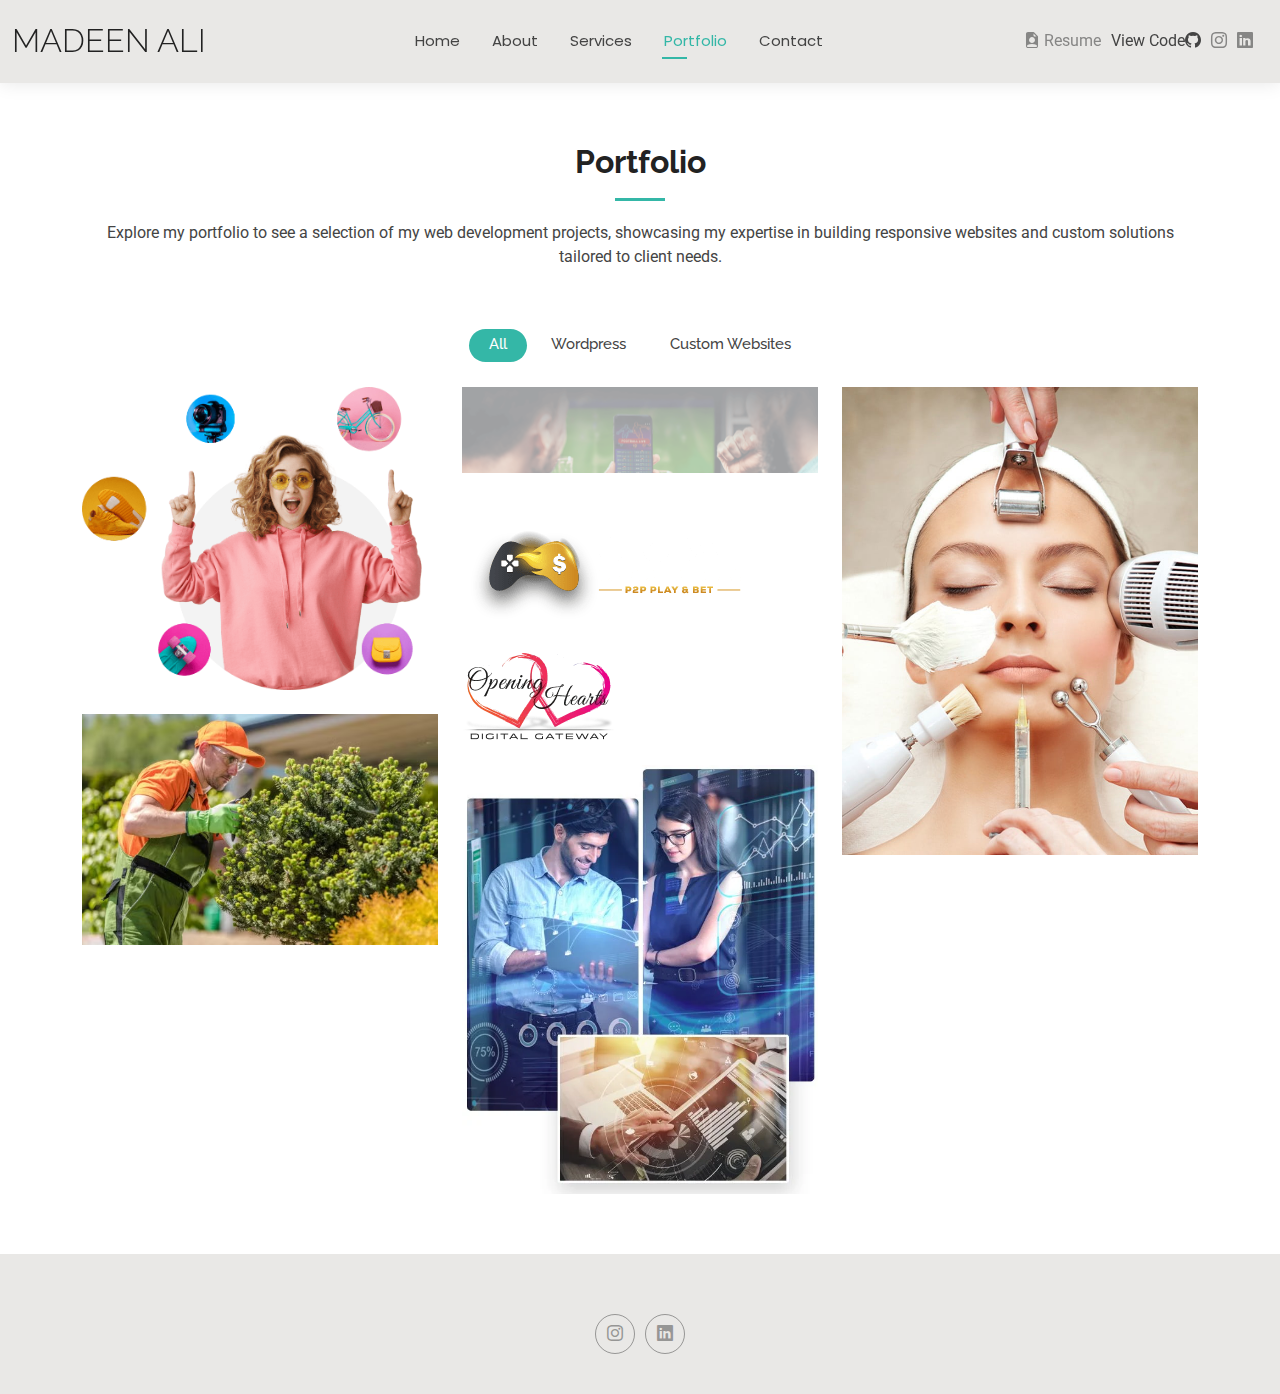
==== portfolio.html @ 338047e7 "Add files via upload" ====
<!DOCTYPE html>
<html lang="en">

<head>
  <meta charset="utf-8">
  <meta content="width=device-width, initial-scale=1.0" name="viewport">
  <title>Portfolio - Madeen Ali</title>
  <link href="https://fonts.googleapis.com" rel="preconnect">
  <link href="https://fonts.gstatic.com" rel="preconnect" crossorigin>
  <link
    href="https://fonts.googleapis.com/css2?family=Roboto:ital,wght@0,100;0,300;0,400;0,500;0,700;0,900;1,100;1,300;1,400;1,500;1,700;1,900&family=Poppins:ital,wght@0,100;0,200;0,300;0,400;0,500;0,600;0,700;0,800;0,900;1,100;1,200;1,300;1,400;1,500;1,600;1,700;1,800;1,900&family=Raleway:ital,wght@0,100;0,200;0,300;0,400;0,500;0,600;0,700;0,800;0,900;1,100;1,200;1,300;1,400;1,500;1,600;1,700;1,800;1,900&display=swap"
    rel="stylesheet">
  <link href="assets/vendor/bootstrap/css/bootstrap.min.css" rel="stylesheet">
  <link href="assets/vendor/bootstrap-icons/bootstrap-icons.css" rel="stylesheet">
  <link href="assets/vendor/aos/aos.css" rel="stylesheet">
  <link href="assets/vendor/swiper/swiper-bundle.min.css" rel="stylesheet">
  <link href="assets/vendor/glightbox/css/glightbox.min.css" rel="stylesheet">
  <link href="assets/css/main.css" rel="stylesheet">
</head>

<body class="portfolio-page">

  <header id="header" class="header d-flex align-items-center light-background sticky-top">
    <div class="container-fluid position-relative d-flex align-items-center justify-content-between">

      <a href="index.html" class="logo d-flex align-items-center me-auto me-xl-0">
        <h1 class="sitename">Madeen Ali</h1>
      </a>

      <nav id="navmenu" class="navmenu">
        <ul>
          <li><a href="index.html">Home</a></li>
          <li><a href="about.html">About</a></li>
          <li><a href="services.html">Services</a></li>
          <li><a href="portfolio.html" class="active">Portfolio</a></li>
          <li><a href="contact.html">Contact</a></li>
        </ul>
        <i class="mobile-nav-toggle d-xl-none bi bi-list"></i>
      </nav>

      <div class="header-social-links">
        <a href="assets/resume/Madeen Ali.pdf" download="madeenali.cv"><i class="bi bi-file-earmark-person-fill"></i>
          Resume</a>
        <a href="https://github.com/MadeenAli" class="github"></a>View Code<i class="bi bi-github"></i>
        <a href="https://www.instagram.com/madeen_ali_1/" class="instagram"><i class="bi bi-instagram"></i></a>
        <a href="https://www.linkedin.com/in/madeen-ali-374bb0234/" class="linkedin"><i class="bi bi-linkedin"></i></a>
      </div>

    </div>
  </header>

  <main class="main">

    <!-- Portfolio Section -->
    <section id="portfolio" class="portfolio section">

      <!-- Section Title -->
      <div class="container section-title" data-aos="fade-up">
        <h2>Portfolio</h2>
        <p>Explore my portfolio to see a selection of my web development projects, showcasing my expertise in building
          responsive websites and custom solutions tailored to client needs.</p>
      </div><!-- End Section Title -->

      <div class="container">

        <div class="isotope-layout" data-default-filter="*" data-layout="masonry" data-sort="original-order">

          <ul class="portfolio-filters isotope-filters" data-aos="fade-up" data-aos-delay="100">
            <li data-filter="*" class="filter-active">All</li>
            <li data-filter=".filter-app">Wordpress</li>
            <li data-filter=".filter-product">Custom Websites</li>
          </ul><!-- End Portfolio Filters -->

          <div class="row gy-4 isotope-container" data-aos="fade-up" data-aos-delay="200">

            <div class="col-lg-4 col-md-6 portfolio-item isotope-item filter-product">
              <img src="assets/img/banner-img.png" class="img-fluid" alt="">
              <div class="portfolio-info">
                <h4>Rentarbo-Web</h4>
                <p>An e-commerce platform built with React and Bootstrap, designed to offer a smooth shopping experience
                  with a responsive layout and modern features.</p>
                <a href="assets/img/banner-img.png" title="App 1" data-gallery="portfolio-gallery-app"
                  class="glightbox preview-link"><i class="bi bi-zoom-in"></i></a>
                <a href="https://github.com/MadeenAli" class="github"></a> View Code<i class="bi bi-github"></i>
              </div>
            </div><!-- End Portfolio Item -->

            <div class="col-lg-4 col-md-6 portfolio-item isotope-item filter-product">
              <img src="assets/img/aboutbanner.png" class="img-fluid" alt="">
              <div class="portfolio-info">
                <h4>Play&Bet</h4>
                <p>A live streaming and betting platform developed using JavaScript, delivering real-time updates and a
                  dynamic user experience for sports enthusiasts.</p>
                <a href="assets/img/aboutbanner.png" title="Product 1" data-gallery="portfolio-gallery-product"
                  class="glightbox preview-link"><i class="bi bi-zoom-in"></i></a>
                <a href="https://github.com/MadeenAli" class="github"></a> View Code<i class="bi bi-github"></i>
              </div>
            </div><!-- End Portfolio Item -->

            <div class="col-lg-4 col-md-6 portfolio-item isotope-item filter-product">
              <img src="assets/img/banner-img.jpeg.jpg" class="img-fluid" alt="">
              <div class="portfolio-info">
                <h4>Mobile Beauty</h4>
                <p>A salon booking web app created with HTML, CSS, JavaScript, and Bootstrap. It allows clients to
                  browse services and schedule appointments effortlessly.</p>
                <a href="assets/img/banner-img.jpeg.jpg" title="Branding 1" data-gallery="portfolio-gallery-branding"
                  class="glightbox preview-link"><i class="bi bi-zoom-in"></i></a>
                <a href="https://github.com/MadeenAli" class="github"></a> View Code<i class="bi bi-github"></i>
              </div>
            </div><!-- End Portfolio Item -->

            <div class="col-lg-4 col-md-6 portfolio-item isotope-item filter-product">
              <img src="assets/img/header-logo.png" class="img-fluid" alt="">
              <div class="portfolio-info">
                <h4>Play&Bet</h4>
                <p>A live streaming and betting platform developed using JavaScript, delivering real-time updates and a
                  dynamic user experience for sports enthusiasts.</p>
                <a href="assets/img/header-logo.png" title="App 2" data-gallery="portfolio-gallery-app"
                  class="glightbox preview-link"><i class="bi bi-zoom-in"></i></a>
                <a href="https://github.com/MadeenAli" class="github"></a> View Code<i class="bi bi-github"></i>
              </div>
            </div><!-- End Portfolio Item -->

            <div class="col-lg-4 col-md-6 portfolio-item isotope-item filter-app">
              <img src="assets/img/openheart.webp" class="img-fluid" alt="">
              <div class="portfolio-info">
                <h4>Open Heart Digital Gateway</h4>
                <p>A one-page WordPress site designed with Elementor for a digital network, aimed at helping them grow
                  their online presence and attract new clients.</p>
                <a href="assets/img/openheart.webp" title="Product 2" data-gallery="portfolio-gallery-product"
                  class="glightbox preview-link"><i class="bi bi-zoom-in"></i></a>
              </div>
            </div><!-- End Portfolio Item -->

            <div class="col-lg-4 col-md-6 portfolio-item isotope-item filter-app">
              <img src="assets/img/SUNRISE.avif" class="img-fluid" alt="">
              <div class="portfolio-info">
                <h4>Sunrise Grass Cutting</h4>
                <p>A WordPress website for a grass cutting and maintenance business, providing a professional and
                  user-friendly platform for service booking.
                </p>
                <a href="assets/img/SUNRISE.avif" title="Branding 2" data-gallery="portfolio-gallery-branding"
                  class="glightbox preview-link"><i class="bi bi-zoom-in"></i></a>
              </div>
            </div><!-- End Portfolio Item -->

            <div class="col-lg-4 col-md-6 portfolio-item isotope-item filter-app">
              <img src="assets/img/clpa.webp" class="img-fluid" alt="">
              <div class="portfolio-info">
                <h4>CLPA INC</h4>
                <p>A WordPress website built for an income tax consultation firm. Designed with Elementor, it features a
                  professional layout, easy navigation, and key information on tax services to help clients connect with
                  experts.
                </p>
                <a href="assets/img/clpa.webp.avif" title="Branding 2" data-gallery="portfolio-gallery-branding"
                  class="glightbox preview-link"><i class="bi bi-zoom-in"></i></a>
              </div>
            </div><!-- End Portfolio Item -->

          </div><!-- End Portfolio Container -->

        </div>

      </div>

    </section><!-- /Portfolio Section -->

  </main>

  <footer id="footer" class="footer light-background">

    <div class="container">
      <div class="social-links d-flex justify-content-center">
        <a href="https://www.instagram.com/madeen_ali_1/" class="instagram"><i class="bi bi-instagram"></i></a>
        <a href="https://www.linkedin.com/in/madeen-ali-374bb0234/" class="linkedin"><i class="bi bi-linkedin"></i></a>
      </div>
    </div>

  </footer>

  <!-- Scroll Top -->
  <a href="#" id="scroll-top" class="scroll-top d-flex align-items-center justify-content-center"><i
      class="bi bi-arrow-up-short"></i></a>

  <!-- Preloader -->
  <div id="preloader"></div>

  <!-- Vendor JS Files -->
  <script src="assets/vendor/bootstrap/js/bootstrap.bundle.min.js"></script>
  <script src="assets/vendor/php-email-form/validate.js"></script>
  <script src="assets/vendor/aos/aos.js"></script>
  <script src="assets/vendor/waypoints/noframework.waypoints.js"></script>
  <script src="assets/vendor/purecounter/purecounter_vanilla.js"></script>
  <script src="assets/vendor/swiper/swiper-bundle.min.js"></script>
  <script src="assets/vendor/glightbox/js/glightbox.min.js"></script>
  <script src="assets/vendor/imagesloaded/imagesloaded.pkgd.min.js"></script>
  <script src="assets/vendor/isotope-layout/isotope.pkgd.min.js"></script>

  <!-- Main JS File -->
  <script src="assets/js/main.js"></script>

</body>

</html>
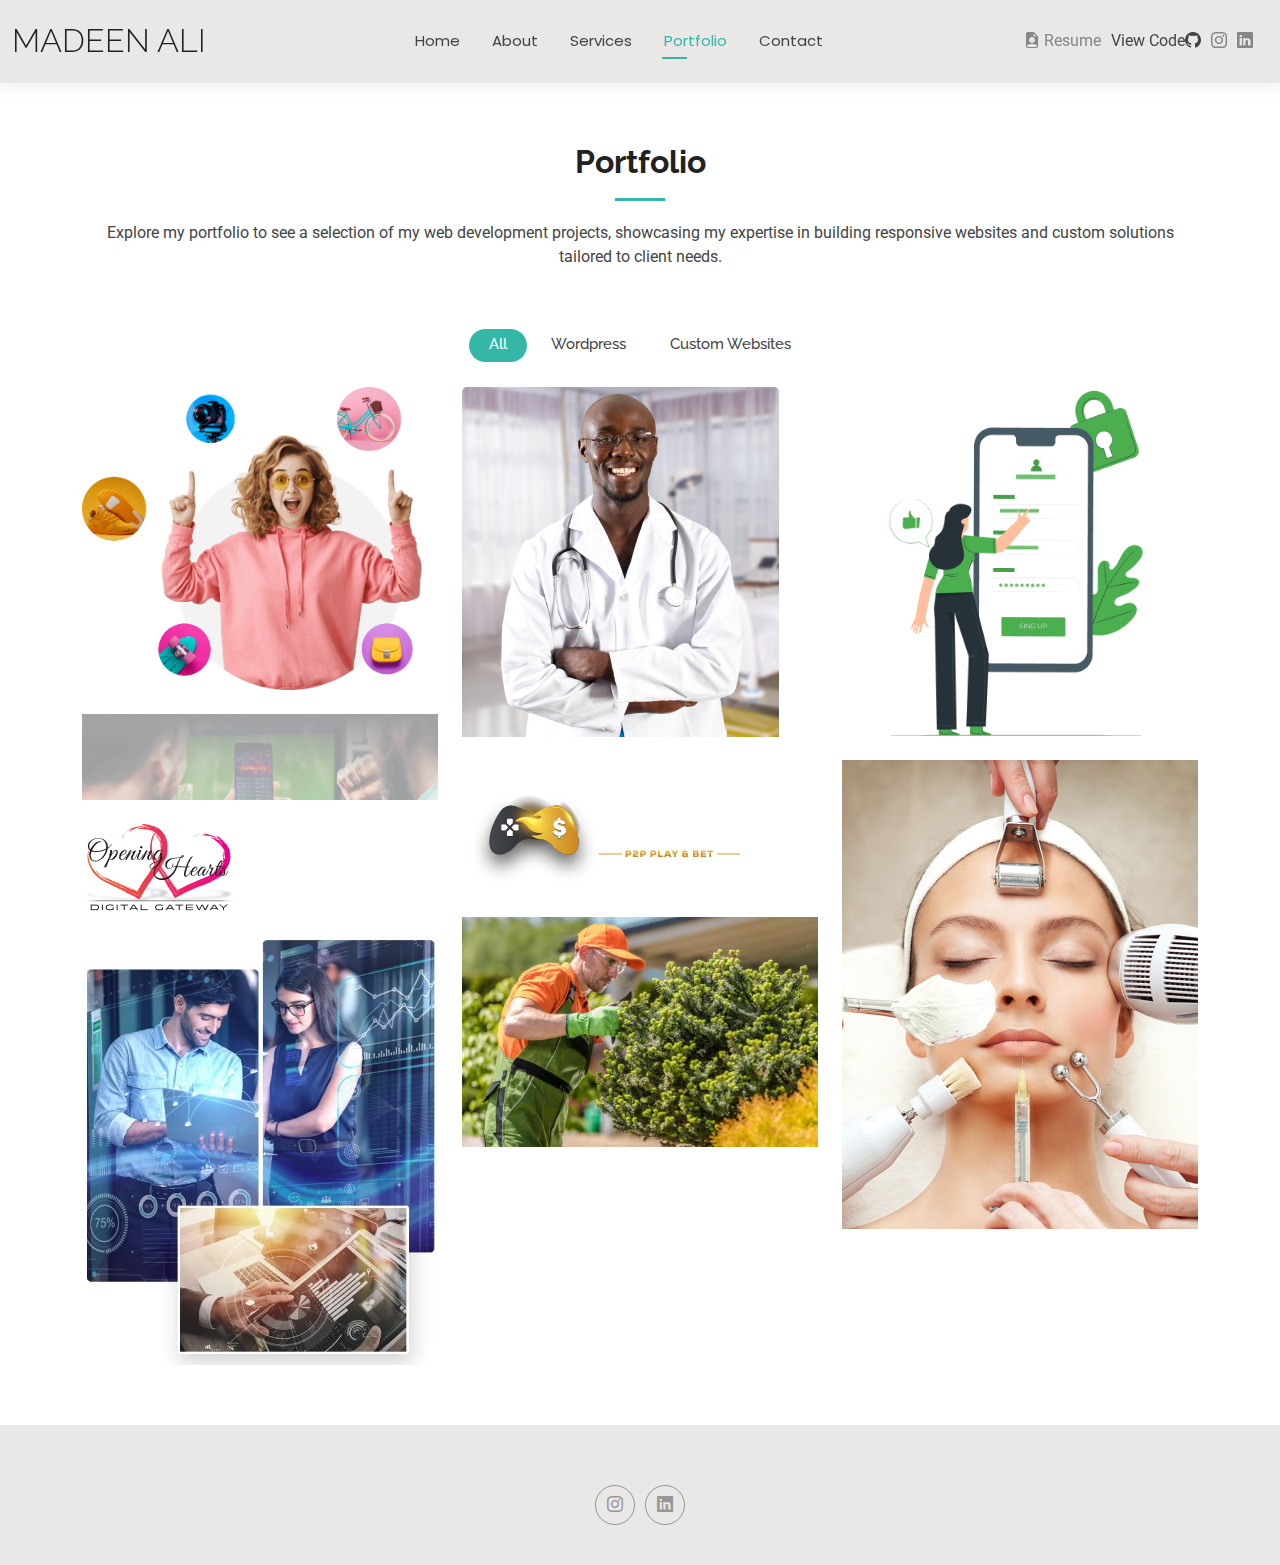
==== commit d90d22a4: "Added new projects to portfolio" ====
--- a/portfolio.html
+++ b/portfolio.html
@@ -83,7 +83,30 @@
                   class="glightbox preview-link"><i class="bi bi-zoom-in"></i></a>
                 <a href="https://github.com/MadeenAli" class="github"></a> View Code<i class="bi bi-github"></i>
               </div>
-            </div><!-- End Portfolio Item -->
+            </div>
+            <div class="col-lg-4 col-md-6 portfolio-item isotope-item filter-product">
+              <img src="assets/img/doc2.png" class="img-fluid" alt="">
+              <div class="portfolio-info">
+                <h4>Meddical</h4>
+                <p>Responsive hospital web portal built with HTML, CSS, Bootstrap, and JavaScript. Enables easy appointment booking, displays hospital hours, and highlights services like cardiograms and free checkups. Based on a Figma community design, this project combines clean UI/UX with functionality for patient convenience.</p>
+                <a href="assets/img/doct-pat.png" title="App 1" data-gallery="portfolio-gallery-app"
+                  class="glightbox preview-link"><i class="bi bi-zoom-in"></i></a>
+                <a href="https://github.com/MadeenAli" class="github"></a> View Code<i class="bi bi-github"></i>
+                <button class="btn btn-primary"><a href="https://meddicalmadeenali.netlify.app/" class="github"></a> View Website</button>
+              </div>
+            </div>
+            <div class="col-lg-4 col-md-6 portfolio-item isotope-item filter-product">
+              <img src="assets/img/nex.png" class="img-fluid" alt="">
+              <div class="portfolio-info">
+                <h4>Nexcent</h4>
+                <p>Responsive Digital Agency web portal built with HTML, CSS, Bootstrap, and JavaScript. Enables Helping Bussiness to grow through Digital Marketing. Based on a Figma community design, this project combines clean UI/UX with functionality for patient convenience.</p>
+                <a href="assets/img/nexcent.png" title="Digital Marketing" data-gallery="portfolio-gallery-app"
+                  class="glightbox preview-link"><i class="bi bi-zoom-in"></i></a>
+                <a href="https://github.com/MadeenAli" class="github"></a> View Code<i class="bi bi-github"></i>
+                <button class="btn btn-primary"><a href="https://nexcentmadeenali.netlify.app/" class="github"></a> View Website</button>
+              </div>
+            </div>
+            <!-- End Portfolio Item -->
 
             <div class="col-lg-4 col-md-6 portfolio-item isotope-item filter-product">
               <img src="assets/img/aboutbanner.png" class="img-fluid" alt="">
